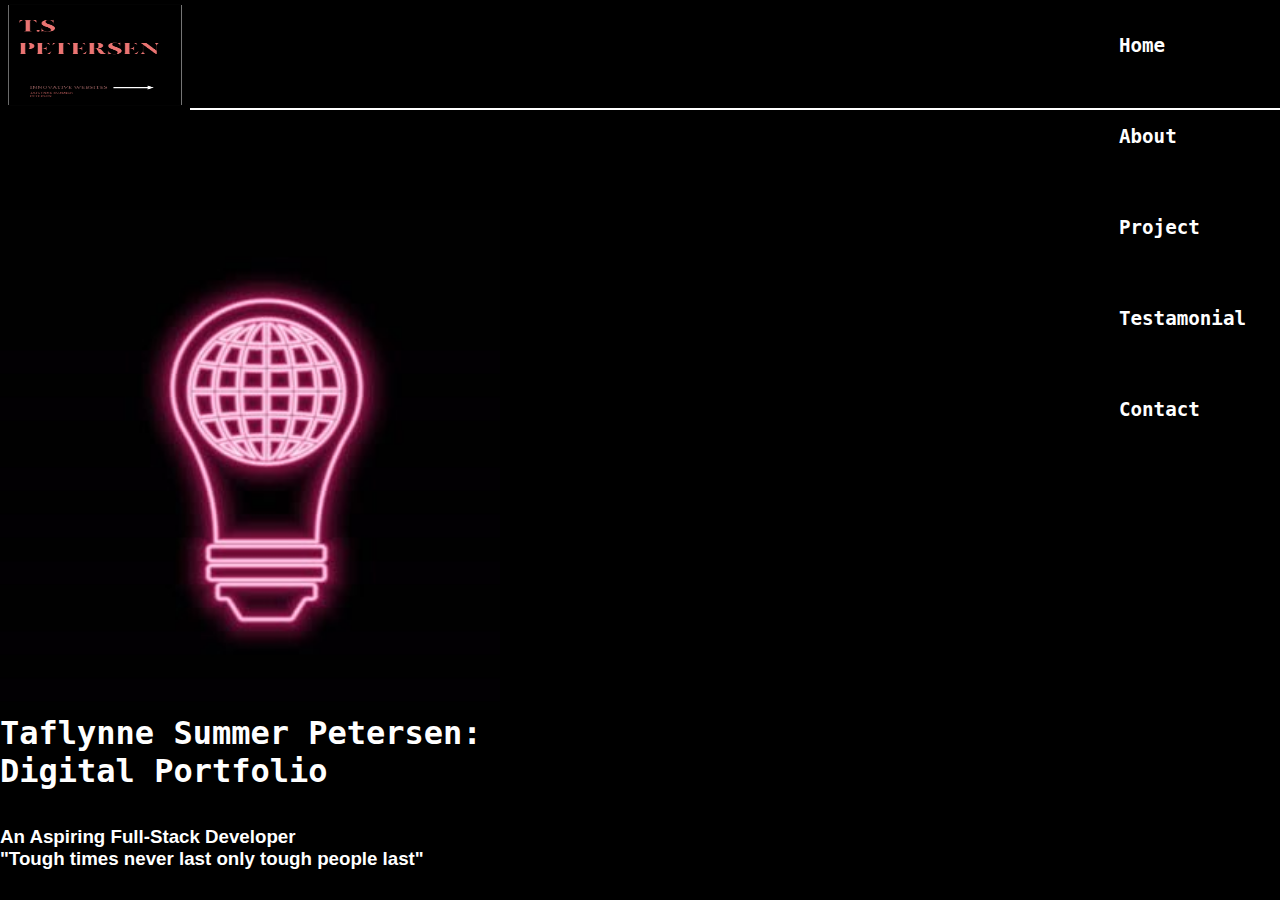
==== index.html @ 61d15a05 "1st commit" ====
<!doctype html>
<html lang="en">
  <head>
    <meta charset="utf-8">
    <meta name="viewport" content="width=device-width, initial-scale=1">
    <title>Digital Portfolio</title>
    <link href="https://cdn.jsdelivr.net/npm/bootstrap@5.3.0-alpha3/dist/css/bootstrap.min.css" rel="stylesheet" integrity="sha384-KK94CHFLLe+nY2dmCWGMq91rCGa5gtU4mk92HdvYe+M/SXH301p5ILy+dN9+nJOZ" crossorigin="anonymous">
    <link rel="stylesheet" href="./css/style.css">
  </head>
  <body>
    <header>
<nav>
   
  <img src="images/NEW TAFF LOGO.png" alt="logo" width="190px" height="110px  ">
  
  
  <ul class="navbar">
      <li><a href="#Home">Home</a></li>
      <li><a href="#About">About</a></li>
      <li><a href="#Projects">Project</a></li>
      <li><a href="#Testamonial">Testamonial</a></li>
      <li><a href="#Contact">Contact</a></li>

     </ul>
</nav>

<section id="landing-page">


  <div class="container-fluid text-center">
    <div class="row">
      <div class="col order-last">
        <img src="images/light bulb save copy.jpg" alt="animation" width="500px" height="500px">
      </div>
       
      <div class="col order-first">
        <h1>
          Taflynne Summer Petersen: <br>
          Digital Portfolio 
        </h1><br><br>
        <h3> An Aspiring Full-Stack Developer <br>
        "Tough times never last only tough people last"</h3>
      </div>
    </div>
  </div>
  </section>





    </header>

    <script src="https://cdn.jsdelivr.net/npm/bootstrap@5.3.0-alpha3/dist/js/bootstrap.bundle.min.js" integrity="sha384-ENjdO4Dr2bkBIFxQpeoTz1HIcje39Wm4jDKdf19U8gI4ddQ3GYNS7NTKfAdVQSZe" crossorigin="anonymous"></script>
  </body>
</html>
---- css/style.css ----
* {
  padding: 0;
  margin: 0;
  box-sizing: border-box;
}

nav {

  background-color: black;
  width: 100%;
  height: 110px;
  list-style: none;
  border-bottom: 2px solid white;
  display: flex;
  justify-content: space-between;
}

.nav .navbar{
  float: right;
}

ul li {
    list-style: none;
    padding: 20px;

}

ul li a {
  text-decoration: none;
  display: flex;

  padding: 14px;
  color: white;
  font-size: larger;
  font-weight: bold;
  font-family: 'Chivo Mono', monospace;

}

li a:hover {
   background-color: rgb(231, 76, 102);
}
body{

  background-color: black;
}
  #landing-page .container-fluid{

margin-top: 100px; 
  }
  h1{
    font-family: 'Chivo Mono', monospace;
    color: white;
    font-weight: bold;
  }
  h3{
    color: white;
     font-family: 'Inter', sans-serif;;

  }
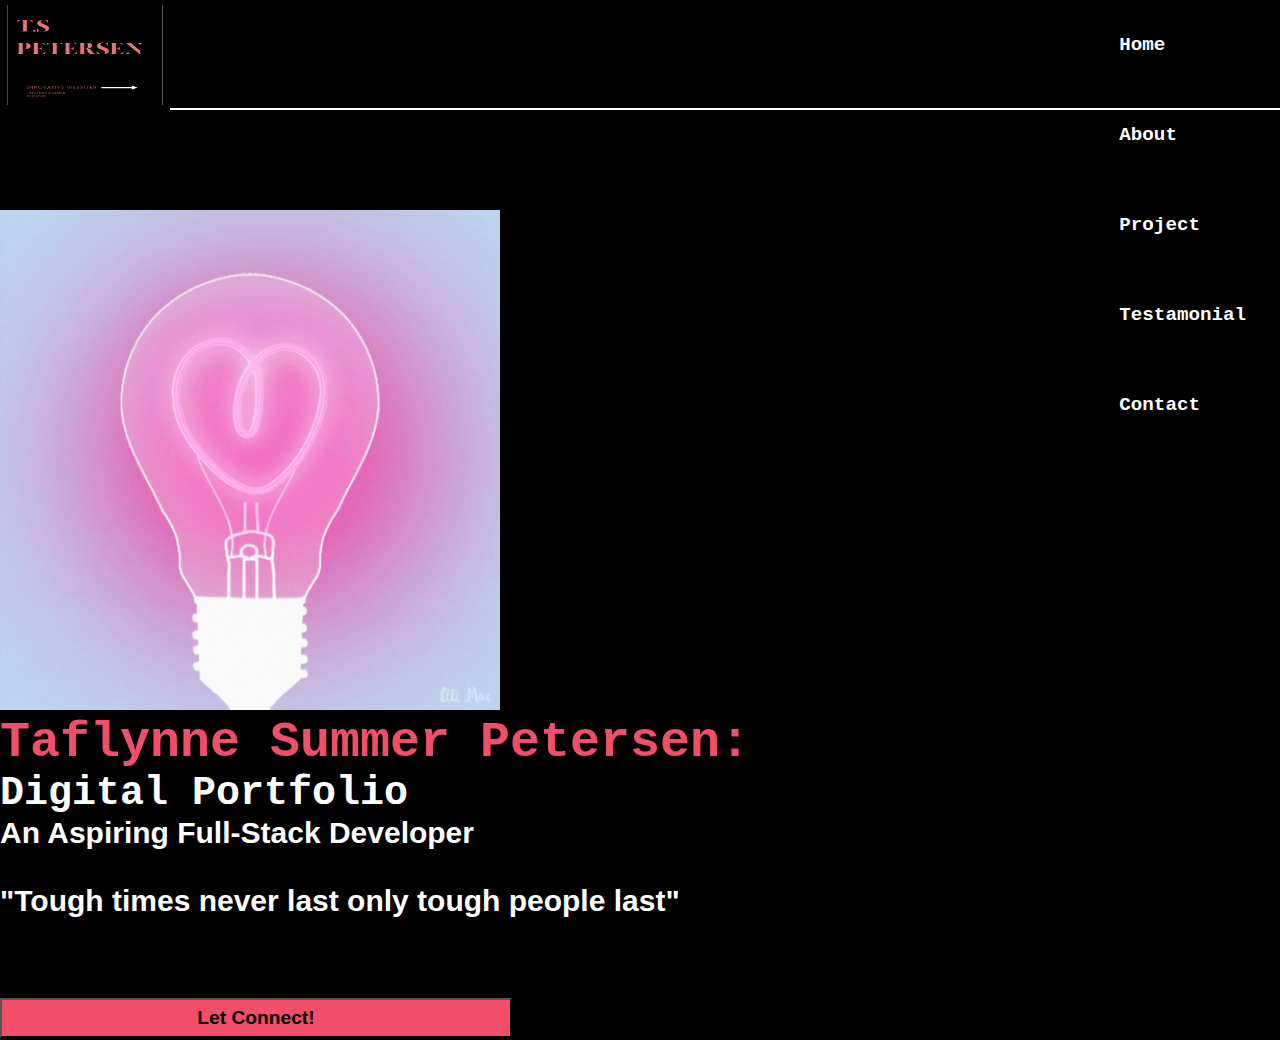
==== commit a6914492: "2nd commit" ====
--- a/index.html
+++ b/index.html
@@ -6,20 +6,24 @@
     <title>Digital Portfolio</title>
     <link href="https://cdn.jsdelivr.net/npm/bootstrap@5.3.0-alpha3/dist/css/bootstrap.min.css" rel="stylesheet" integrity="sha384-KK94CHFLLe+nY2dmCWGMq91rCGa5gtU4mk92HdvYe+M/SXH301p5ILy+dN9+nJOZ" crossorigin="anonymous">
     <link rel="stylesheet" href="./css/style.css">
+    <link
+    rel="stylesheet"
+    href="https://cdnjs.cloudflare.com/ajax/libs/animate.css/4.1.1/animate.min.css"
+  />
   </head>
   <body>
     <header>
 <nav>
    
-  <img src="images/NEW TAFF LOGO.png" alt="logo" width="190px" height="110px  ">
+  <img src="images/NEW TAFF LOGO.png" alt="logo" width="170px" height="110px  ">
   
   
   <ul class="navbar">
-      <li><a href="#Home">Home</a></li>
-      <li><a href="#About">About</a></li>
-      <li><a href="#Projects">Project</a></li>
-      <li><a href="#Testamonial">Testamonial</a></li>
-      <li><a href="#Contact">Contact</a></li>
+      <li><a href="./index.html">Home</a></li>
+      <li><a href="./html/about.html">About</a></li>
+      <li><a href="./html/projects.html">Project</a></li>
+      <li><a href="./html/testomonials.html">Testamonial</a></li>
+      <li><a href="./html/contact.html">Contact</a></li>
 
      </ul>
 </nav>
@@ -30,16 +34,20 @@
   <div class="container-fluid text-center">
     <div class="row">
       <div class="col order-last">
-        <img src="images/light bulb save copy.jpg" alt="animation" width="500px" height="500px">
+        <img src="images/giphy.gif" alt="animation" width="500px" height="500px">
       </div>
        
       <div class="col order-first">
-        <h1>
-          Taflynne Summer Petersen: <br>
+        <h1 class="animate__animated animate__bounce">Taflynne Summer Petersen:</h1>
+        <h2>
           Digital Portfolio 
-        </h1><br><br>
-        <h3> An Aspiring Full-Stack Developer <br>
+        </h2>
+        <h3> An Aspiring Full-Stack Developer <br><br>
         "Tough times never last only tough people last"</h3>
+
+
+        <button type="button" class="btn ">Let Connect!</button>
+
       </div>
     </div>
   </div>
--- a/css/style.css
+++ b/css/style.css
@@ -13,6 +13,7 @@
   border-bottom: 2px solid white;
   display: flex;
   justify-content: space-between;
+  
 }
 
 .nav .navbar{
@@ -50,15 +51,39 @@
   }
   h1{
     font-family: 'Chivo Mono', monospace;
+    color:  rgb(240, 78, 105);
+    font-weight: bold;
+    font-size: 50px;
+  }
+
+  h2{
+    font-family: 'Chivo Mono', monospace;
     color: white;
     font-weight: bold;
+    font-size: 40px;
   }
   h3{
     color: white;
-     font-family: 'Inter', sans-serif;;
+     font-family: 'Inter', sans-serif;
+     font-size: 30px;
 
   }
 
-    
+   #landing-page .container-fluid .btn{
+      margin-top: 80px;
+      background-color:  rgb(240, 78, 105);
+      
+      font-size: larger;
+      font-weight: 900;
+      width: 40%;
+      height: 40px;
+      color: black;
 
- 
+
+  }
+  #landing-page .container-fluid .btn:hover{
+    box-shadow: 2px 2px 20px  rgb(240, 78, 105);
+  }
+  box-shadow: 2px 2px 20px  rgb(240, 78, 105);
+
+    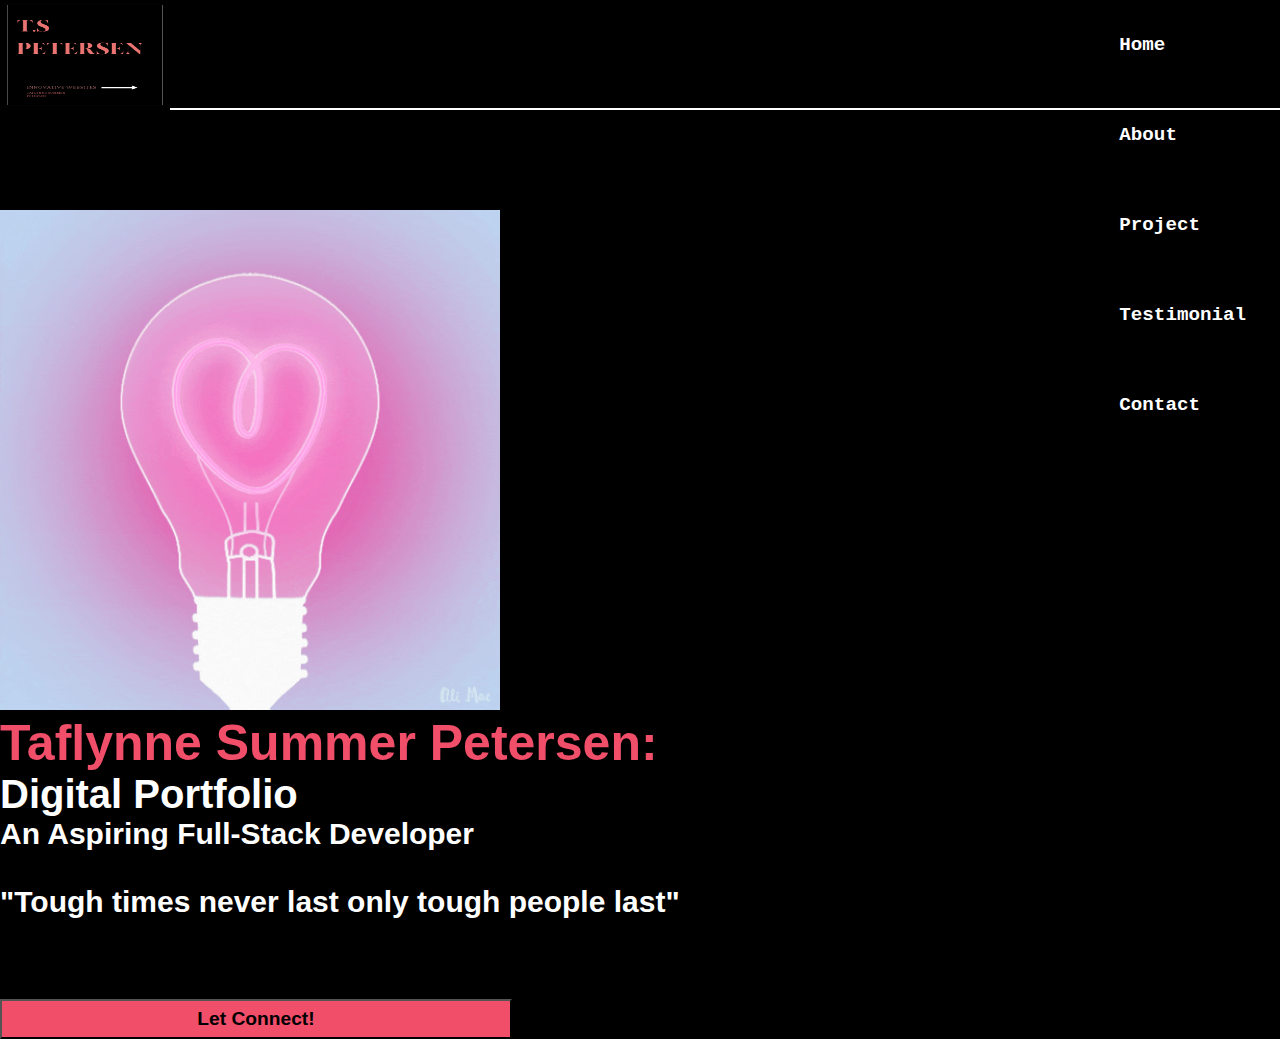
==== commit 45667b95: "3rd commit" ====
--- a/index.html
+++ b/index.html
@@ -22,7 +22,7 @@
       <li><a href="./index.html">Home</a></li>
       <li><a href="./html/about.html">About</a></li>
       <li><a href="./html/projects.html">Project</a></li>
-      <li><a href="./html/testomonials.html">Testamonial</a></li>
+      <li><a href="./html/testomonials.html">Testimonial</a></li>
       <li><a href="./html/contact.html">Contact</a></li>
 
      </ul>
--- a/css/style.css
+++ b/css/style.css
@@ -14,6 +14,18 @@
   display: flex;
   justify-content: space-between;
   
+}
+
+.square{
+  width:500px;
+  height:500px;
+  color:white;
+  background-color: white;
+}
+
+.lightbulb{
+  background-color:black;
+  color:black;
 }
 
 .nav .navbar{
@@ -50,21 +62,21 @@
 margin-top: 100px; 
   }
   h1{
-    font-family: 'Chivo Mono', monospace;
+    font-family: 'Fira Sans', sans-serif;;
     color:  rgb(240, 78, 105);
     font-weight: bold;
     font-size: 50px;
   }
 
   h2{
-    font-family: 'Chivo Mono', monospace;
+    font-family: 'Fira Sans', sans-serif;
     color: white;
     font-weight: bold;
     font-size: 40px;
   }
   h3{
     color: white;
-     font-family: 'Inter', sans-serif;
+     font-family: 'Fira Sans', sans-serif;
      font-size: 30px;
 
   }
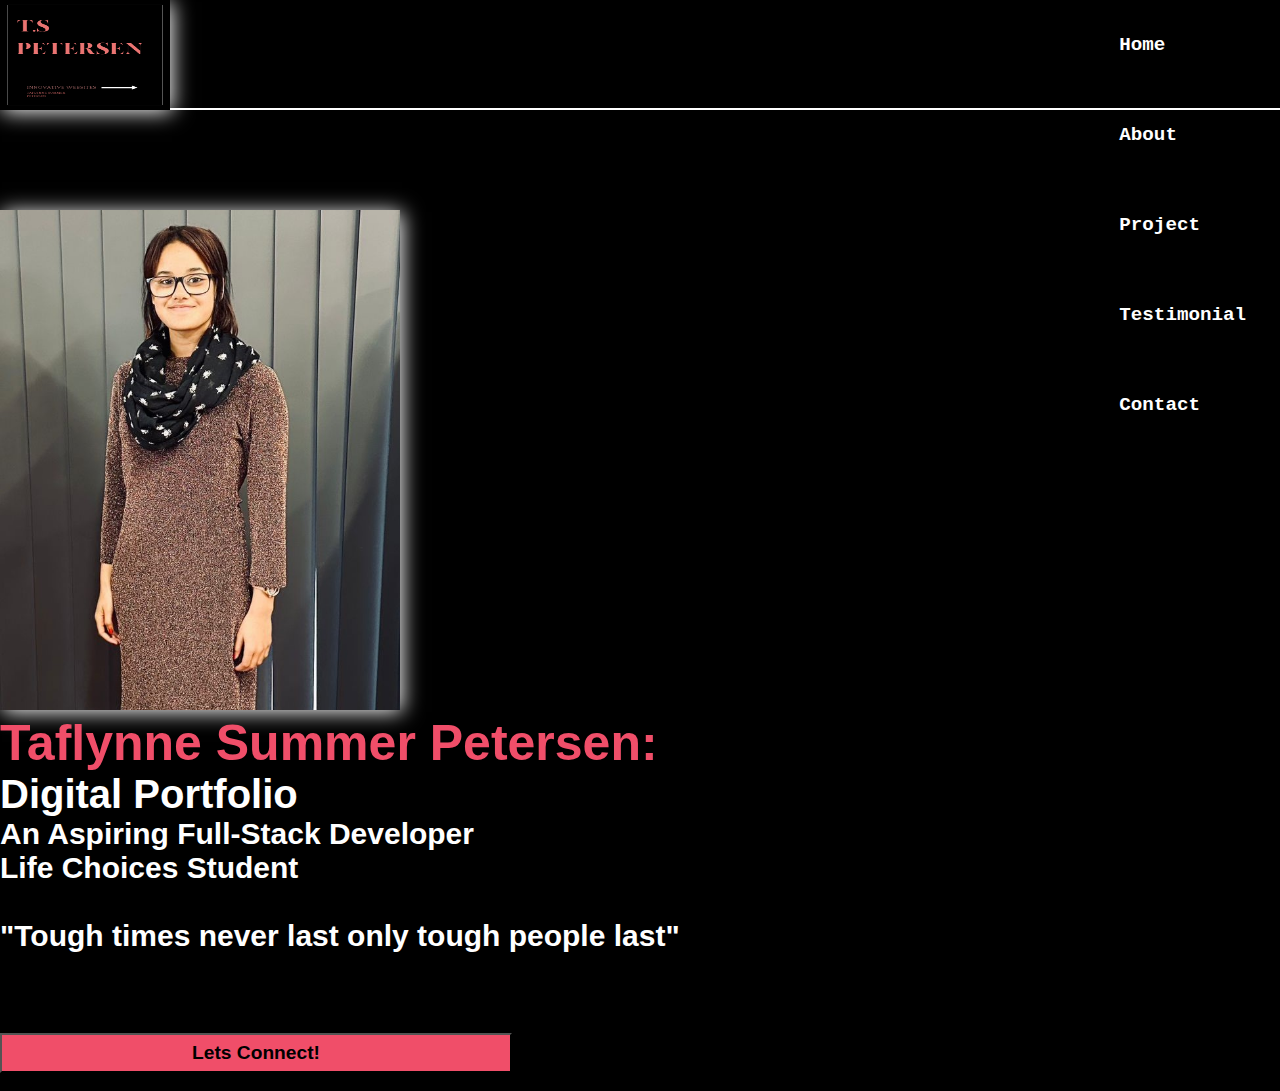
==== commit eb1d26f6: "4th commit" ====
--- a/index.html
+++ b/index.html
@@ -27,37 +27,44 @@
 
      </ul>
 </nav>
-
-<section id="landing-page">
+</header>
+  <main>
+    <section id="landing-page">
 
 
-  <div class="container-fluid text-center">
-    <div class="row">
-      <div class="col order-last">
-        <img src="images/giphy.gif" alt="animation" width="500px" height="500px">
+      <div class="container-fluid text-center">
+        <div class="row">
+          <div class="col order-last">
+            <img src="./images/taff portfolio img.jpg" alt="animation" width="400px" height="500px">
+          </div>
+           
+          <div class="col order-first">
+            <h1 class="animate__animated animate__bounce">Taflynne Summer Petersen:</h1>
+            <h2>
+              Digital Portfolio 
+            </h2>
+            <h3> An Aspiring Full-Stack Developer <br>
+              Life Choices Student<br><br>
+            "Tough times never last only tough people last"</h3>
+    
+    
+            <button type="button" class="btn"><a href="./html/contact.html" style="text-decoration: none; color: #000;" > Lets Connect!</a></button>
+    
+          </div>
+        </div>
       </div>
-       
-      <div class="col order-first">
-        <h1 class="animate__animated animate__bounce">Taflynne Summer Petersen:</h1>
-        <h2>
-          Digital Portfolio 
-        </h2>
-        <h3> An Aspiring Full-Stack Developer <br><br>
-        "Tough times never last only tough people last"</h3>
-
-
-        <button type="button" class="btn ">Let Connect!</button>
-
-      </div>
-    </div>
-  </div>
-  </section>
+      </section>
+  </main>
+  <footer class="footer">
+    <a href="https://www.instagram.com/gypsie_tea/" target="_blank" ><img src="" alt=""></a>
+    
+  </footer>
 
 
 
 
 
-    </header>
+  
 
     <script src="https://cdn.jsdelivr.net/npm/bootstrap@5.3.0-alpha3/dist/js/bootstrap.bundle.min.js" integrity="sha384-ENjdO4Dr2bkBIFxQpeoTz1HIcje39Wm4jDKdf19U8gI4ddQ3GYNS7NTKfAdVQSZe" crossorigin="anonymous"></script>
   </body>
--- a/css/style.css
+++ b/css/style.css
@@ -62,7 +62,7 @@
 margin-top: 100px; 
   }
   h1{
-    font-family: 'Fira Sans', sans-serif;;
+    font-family: 'Fira Sans', sans-serif;
     color:  rgb(240, 78, 105);
     font-weight: bold;
     font-size: 50px;
@@ -96,6 +96,11 @@
   #landing-page .container-fluid .btn:hover{
     box-shadow: 2px 2px 20px  rgb(240, 78, 105);
   }
-  box-shadow: 2px 2px 20px  rgb(240, 78, 105);
+  
+  img{
+
+box-shadow: 2px 2px 20px  white;
+    
+  }
 
     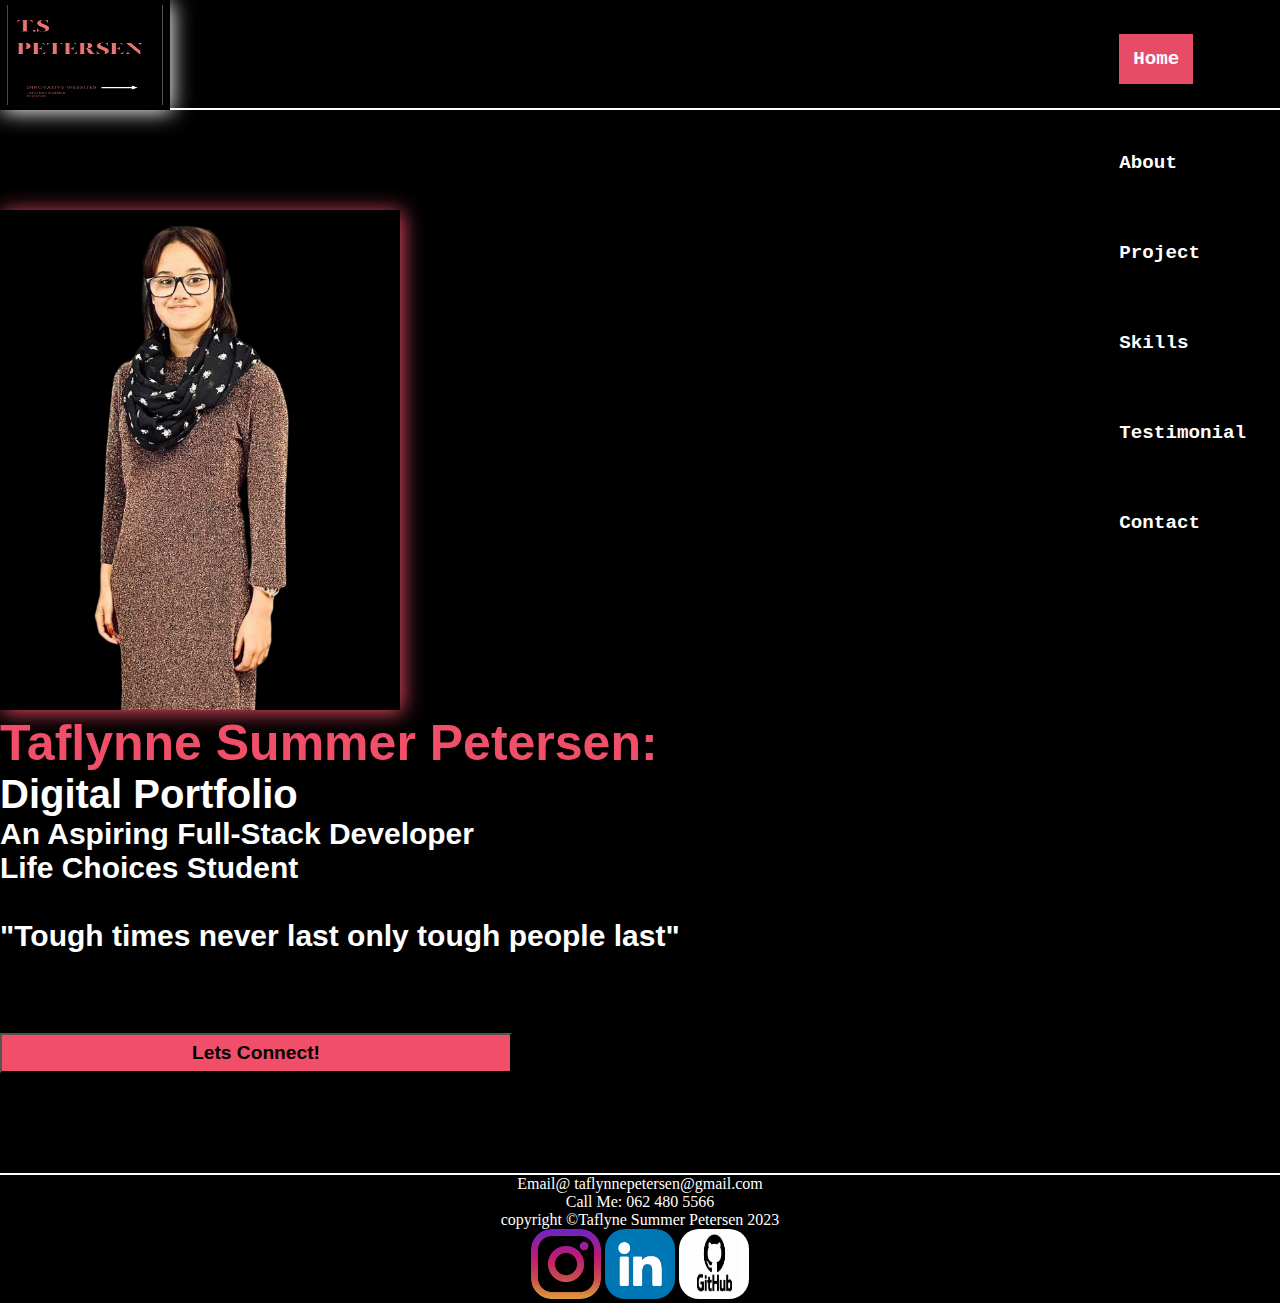
==== commit 55e6061a: "5th commit" ====
--- a/index.html
+++ b/index.html
@@ -1,41 +1,43 @@
 <!doctype html>
 <html lang="en">
   <head>
-    <meta charset="utf-8">
-    <meta name="viewport" content="width=device-width, initial-scale=1">
-    <title>Digital Portfolio</title>
+        <meta charset="utf-8">
+        <meta name="viewport" content="width=device-width, initial-scale=1">
+          <title>Digital Portfolio</title>
+    <!-- bootstrap link -->
     <link href="https://cdn.jsdelivr.net/npm/bootstrap@5.3.0-alpha3/dist/css/bootstrap.min.css" rel="stylesheet" integrity="sha384-KK94CHFLLe+nY2dmCWGMq91rCGa5gtU4mk92HdvYe+M/SXH301p5ILy+dN9+nJOZ" crossorigin="anonymous">
+    <!-- link to style.css -->
     <link rel="stylesheet" href="./css/style.css">
-    <link
-    rel="stylesheet"
-    href="https://cdnjs.cloudflare.com/ajax/libs/animate.css/4.1.1/animate.min.css"
-  />
+    <!-- animation link -->
+    <link rel="stylesheet" href="https://cdnjs.cloudflare.com/ajax/libs/animate.css/4.1.1/animate.min.css"/>
+    <!-- shortcut icon -->
+        <link rel="shortcut icon" href="./images/NEW TAFF LOGO.png" type="image/x-icon"/>
   </head>
-  <body>
-    <header>
-<nav>
-   
-  <img src="images/NEW TAFF LOGO.png" alt="logo" width="170px" height="110px  ">
-  
-  
-  <ul class="navbar">
-      <li><a href="./index.html">Home</a></li>
-      <li><a href="./html/about.html">About</a></li>
-      <li><a href="./html/projects.html">Project</a></li>
-      <li><a href="./html/testomonials.html">Testimonial</a></li>
-      <li><a href="./html/contact.html">Contact</a></li>
+      <body>
+          <header>
+              <nav>
+                  <!-- logo image -->
+                  <div class="logo-img">
+                    <img src="images/NEW TAFF LOGO.png" alt="logo">
+                  </div>
+                
+              <!-- navigation bar -->
+                <ul class="navbar">
+                  <li><a href="./index.html"><span class="highlight"> Home</span></a></li>
+                  <li><a href="./html/about.html">About</a></li>
+                  <li><a href="./html/projects.html">Project</a></li>
+                  <li><a href="./html/skills.html">Skills</a></li>
+                  <li><a href="./html/testimonial.html">Testimonial</a></li>
+                  <li><a href="./html/contact.html">Contact</a></li>
 
-     </ul>
-</nav>
-</header>
+                </ul>
+              </nav>
+          </header>
   <main>
-    <section id="landing-page">
-
-
       <div class="container-fluid text-center">
         <div class="row">
           <div class="col order-last">
-            <img src="./images/taff portfolio img.jpg" alt="animation" width="400px" height="500px">
+            <img src="./images/taff portfolio img.png" alt="animation" width="400px" height="500px">
           </div>
            
           <div class="col order-first">
@@ -53,19 +55,20 @@
           </div>
         </div>
       </div>
-      </section>
   </main>
   <footer class="footer">
-    <a href="https://www.instagram.com/gypsie_tea/" target="_blank" ><img src="" alt=""></a>
-    
+    <div class="copy-right">
+      <center><p> Email@ taflynnepetersen@gmail.com <br> Call Me: 062 480 5566 <br> copyright &copy;Taflyne Summer Petersen 2023  </p> </center>
+      <!-- <p>Email@ taflynnepetersen@gmail.com</p> -->
+    <a href="https://www.instagram.com/gypsie_tea/" target="_blank" ><img src="../images/instagram.png" width="70px" height="70px" alt="instagram"></a>
+    <a href="https://www.linkedin.com/login" target="_blank" ><img src="../images/linkedin.png" width="70px" height="70px" alt="linkedin"></a>
+    <a href="https://github.com/Taflnne15" target="_blank" ><img src="../images/github img.png" width="70px" height="70px" alt="github"></a>
+   
   </footer>
-
-
-
-
-
-  
-
-    <script src="https://cdn.jsdelivr.net/npm/bootstrap@5.3.0-alpha3/dist/js/bootstrap.bundle.min.js" integrity="sha384-ENjdO4Dr2bkBIFxQpeoTz1HIcje39Wm4jDKdf19U8gI4ddQ3GYNS7NTKfAdVQSZe" crossorigin="anonymous"></script>
+  <!-- bootstrap js link-->
+  <script src="https://cdn.jsdelivr.net/npm/bootstrap@5.3.0-alpha3/dist/js/bootstrap.bundle.min.js" 
+    integrity="sha384-ENjdO4Dr2bkBIFxQpeoTz1HIcje39Wm4jDKdf19U8gI4ddQ3GYNS7NTKfAdVQSZe"
+    crossorigin="anonymous">
+  </script>
   </body>
 </html>--- a/css/style.css
+++ b/css/style.css
@@ -3,9 +3,8 @@
   margin: 0;
   box-sizing: border-box;
 }
-
+/* navigation styling */
 nav {
-
   background-color: black;
   width: 100%;
   height: 110px;
@@ -13,53 +12,52 @@
   border-bottom: 2px solid white;
   display: flex;
   justify-content: space-between;
-  
 }
-
-.square{
-  width:500px;
-  height:500px;
-  color:white;
-  background-color: white;
+ .logo-img img{
+  box-shadow: 2px 2px 20px white;
+  width: 170px;
+  height: 110px;
 }
-
-.lightbulb{
-  background-color:black;
-  color:black;
-}
-
 .nav .navbar{
   float: right;
 }
 
 ul li {
-    list-style: none;
-    padding: 20px;
-
+  list-style: none;
+  padding: 20px;
 }
-
 ul li a {
   text-decoration: none;
   display: flex;
-
   padding: 14px;
   color: white;
   font-size: larger;
   font-weight: bold;
   font-family: 'Chivo Mono', monospace;
+}
+li a:hover {
+  background-color: rgb(231, 76, 102);
+}
+/**********************/
+/* .square{
+  width:500px;
+  height:500px;
+  color:white;
+  background-color: white;
+} */
 
-}
-
-li a:hover {
-   background-color: rgb(231, 76, 102);
-}
+/* .lightbulb{
+  background-color:black;
+  color:black;
+} */
+/* body styling */
 body{
-
   background-color: black;
 }
-  #landing-page .container-fluid{
-
-margin-top: 100px; 
+/****************/
+/* landing page content holder */
+ .container-fluid{
+      margin-top: 100px; 
   }
   h1{
     font-family: 'Fira Sans', sans-serif;
@@ -80,27 +78,52 @@
      font-size: 30px;
 
   }
-
-   #landing-page .container-fluid .btn{
+  /****************************/
+/* button styling */
+  .container-fluid .btn{
       margin-top: 80px;
       background-color:  rgb(240, 78, 105);
-      
       font-size: larger;
       font-weight: 900;
       width: 40%;
       height: 40px;
       color: black;
+  }
+  /* button styling when hover */
+  .container-fluid .btn:hover{
+    box-shadow: 2px 2px 20px  rgb(240, 78, 105);
+  }
+  /* big image of me */
+  .col img{
+    box-shadow: 2px 2px 20px  rgb(240, 78, 105);
+  }
+  /* every image */
+  /* img{
+    box-shadow: 2px 2px 20px  white;
+  } */
+footer{
+border-top: 2px solid white;
+margin-top: 100px;
+
+}
+
+footer img
+{
+justify-content: center;
+
+}
+.copy-right{
+text-align: center;
+  color: white;
+}
+    
+.highlight{
+  background-color: rgb(231, 76, 102);
+  padding: 14px;
+}
 
 
-  }
-  #landing-page .container-fluid .btn:hover{
-    box-shadow: 2px 2px 20px  rgb(240, 78, 105);
-  }
-  
-  img{
+footer img{
+  border-radius: 20px;
+}
 
-box-shadow: 2px 2px 20px  white;
-    
-  }
-
-    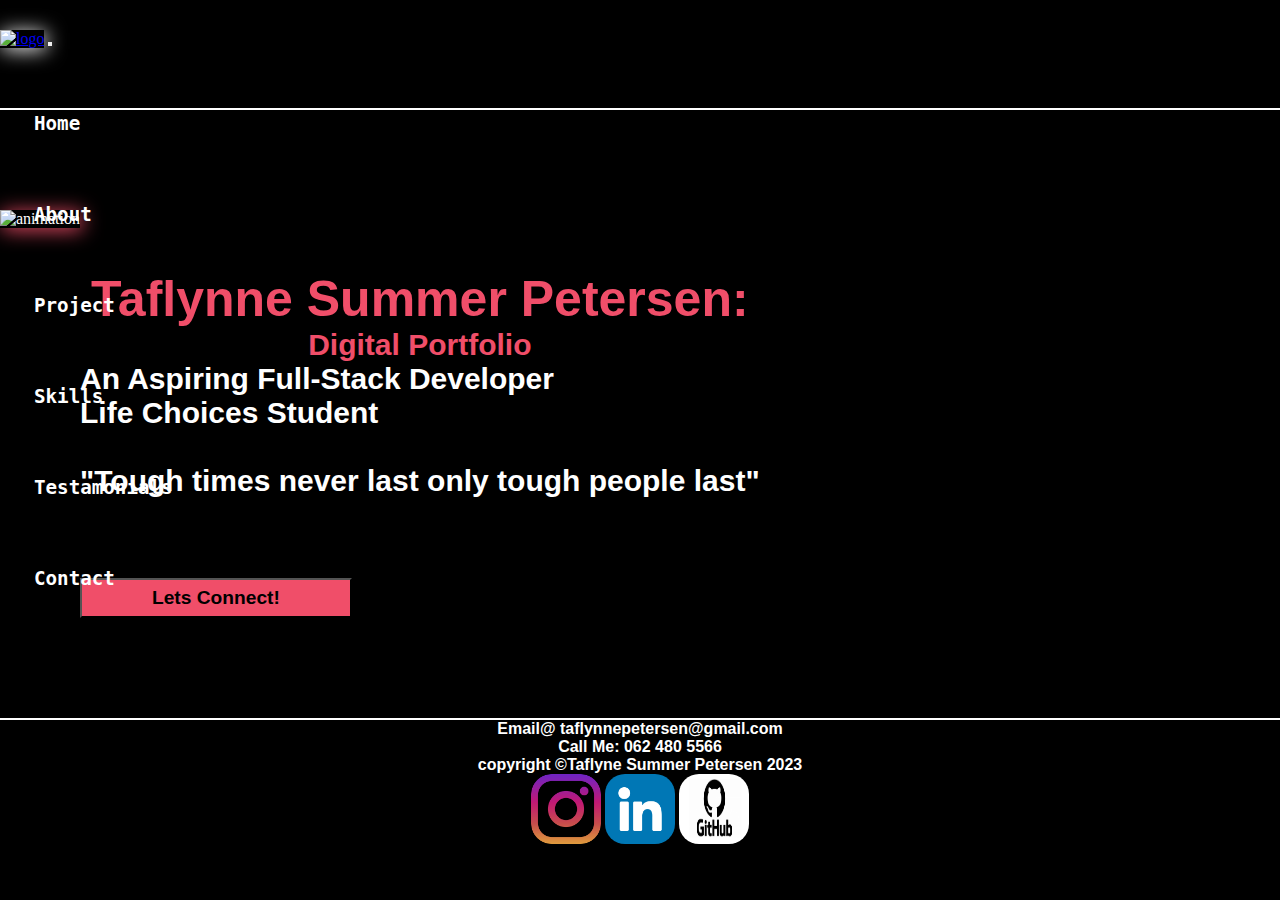
==== commit 2a490dab: "7th commit" ====
--- a/index.html
+++ b/index.html
@@ -7,21 +7,89 @@
     <!-- bootstrap link -->
     <link href="https://cdn.jsdelivr.net/npm/bootstrap@5.3.0-alpha3/dist/css/bootstrap.min.css" rel="stylesheet" integrity="sha384-KK94CHFLLe+nY2dmCWGMq91rCGa5gtU4mk92HdvYe+M/SXH301p5ILy+dN9+nJOZ" crossorigin="anonymous">
     <!-- link to style.css -->
-    <link rel="stylesheet" href="./css/style.css">
+     <link rel="stylesheet" href="./css/style.css"> 
     <!-- animation link -->
     <link rel="stylesheet" href="https://cdnjs.cloudflare.com/ajax/libs/animate.css/4.1.1/animate.min.css"/>
     <!-- shortcut icon -->
         <link rel="shortcut icon" href="./images/NEW TAFF LOGO.png" type="image/x-icon"/>
   </head>
       <body>
-          <header>
-              <nav>
-                  <!-- logo image -->
+        <!-- <nav class="navbar navbar-expand-lg bg-body-tertiary">
+          <div class="container-fluid">
+            <a class="navbar-brand" href="#">Navbar</a>
+            <button class="navbar-toggler" type="button" data-bs-toggle="collapse" data-bs-target="#navbarSupportedContent" aria-controls="navbarSupportedContent" aria-expanded="false" aria-label="Toggle navigation">
+              <span class="navbar-toggler-icon"></span>
+            </button>
+            <div class="collapse navbar-collapse" id="navbarSupportedContent">
+              <ul class="navbar-nav me-auto mb-2 mb-lg-0">
+                <li class="nav-item">
+                  <a class="nav-link active" aria-current="page" href="./index.html">Home</a>
+                  <a class="nav-link active" aria-current="page" href="./html/about.html">About</a>
+                  <a class="nav-link active" aria-current="page" href="./html/projects.html">Projects</a>
+                  <a class="nav-link active" aria-current="page" href="./html/skills.html">Skills</a>
+                  <a class="nav-link active" aria-current="page" href="./html/testimonial.html">Testimonials</a>
+                  <a class="nav-link active" aria-current="page" href="./html/contact.html">Contact</a>
+                </li> -->
+                <!-- <li class="nav-item">
+                  <a class="nav-link" href="#">Link</a> -->
+                <!-- </li> -->
+<!--                    
+                  </a> -->
+                  <!-- <ul class="dropdown-menu">
+                    <li><a class="dropdown-item" href="#">Action</a></li>
+                    <li><a class="dropdown-item" href="#">Another action</a></li>
+                    <li><hr class="dropdown-divider"></li>
+                    <li><a class="dropdown-item" href="#">Something else here</a></li>
+                  </ul> -->
+                </li>
+                </li>
+              </ul>
+              <!-- <form class="d-flex" role="search"> -->
+              
+              
+              </form>
+            </div>
+          </div>
+        </nav>
+           <header>
+            <nav class="navbar navbar-expand-lg bg-black">
+              <div class="container">
+                <a class="navbar-brand text-white" href="#"><img src="https://i.postimg.cc/7YBCRHvB/NEW-TAFF-LOGO.png" class="logo-img-nav" loading="lazy" alt="logo"></a>
+                <button class="navbar-toggler" type="button" data-bs-toggle="collapse" data-bs-target="#navbarNav" aria-controls="navbarNav" aria-expanded="false" aria-label="Toggle navigation">
+                  <span class="navbar-toggler-icon"></span>
+                </button>
+                <!-- the collapse -->
+                <div class="collapse navbar-collapse justify-content-end" id="navbarNav">
+                  <ul class="navbar-nav">
+                    <li class="nav-item">
+                      <a class="nav-link text-white" class="highlight" href="./index.html">Home</a>
+                    </li>
+                    <li class="nav-item">
+                      <a class="nav-link text-white" href="./html/about.html">About</a>
+                    </li>
+                    <li class="nav-item">
+                      <a class="nav-link text-white" href="./html/projects.html">Project</a>
+                    </li>
+                    <li class="nav-item">
+                      <a class="nav-link text-white" href="./html/skills.html">Skills</a>
+                    </li>
+                    <li class="nav-item">
+                      <a class="nav-link text-white" href="./html/testimonial.html">Testamonials</a>
+                    </li>
+                    <li class="nav-item">
+                      <a class="nav-link text-white" href="./html/contact.html">Contact</a>
+                    </li>
+                  </ul>
+                </div>
+              </div>
+          </nav>
+              <!-- <nav>
+                  logo image
                   <div class="logo-img">
-                    <img src="images/NEW TAFF LOGO.png" alt="logo">
+                    <img src="https://i.postimg.cc/7YBCRHvB/NEW-TAFF-LOGO.png" loading="lazy" alt="logo">
                   </div>
                 
-              <!-- navigation bar -->
+              navigation bar
                 <ul class="navbar">
                   <li><a href="./index.html"><span class="highlight"> Home</span></a></li>
                   <li><a href="./html/about.html">About</a></li>
@@ -31,13 +99,13 @@
                   <li><a href="./html/contact.html">Contact</a></li>
 
                 </ul>
-              </nav>
-          </header>
+              </nav> -->
+          </header> 
   <main>
       <div class="container-fluid text-center">
         <div class="row">
           <div class="col order-last">
-            <img src="./images/taff portfolio img.png" alt="animation" width="400px" height="500px">
+            <img src="https://i.postimg.cc/C5h1vtcT/taff-portfolio-img.png" loading="lazy" alt="animation" width="400px" height="500px">
           </div>
            
           <div class="col order-first">
@@ -56,13 +124,14 @@
         </div>
       </div>
   </main>
+  <!-- <a href="test.html">test</a> -->
   <footer class="footer">
     <div class="copy-right">
       <center><p> Email@ taflynnepetersen@gmail.com <br> Call Me: 062 480 5566 <br> copyright &copy;Taflyne Summer Petersen 2023  </p> </center>
       <!-- <p>Email@ taflynnepetersen@gmail.com</p> -->
-    <a href="https://www.instagram.com/gypsie_tea/" target="_blank" ><img src="../images/instagram.png" width="70px" height="70px" alt="instagram"></a>
-    <a href="https://www.linkedin.com/login" target="_blank" ><img src="../images/linkedin.png" width="70px" height="70px" alt="linkedin"></a>
-    <a href="https://github.com/Taflnne15" target="_blank" ><img src="../images/github img.png" width="70px" height="70px" alt="github"></a>
+    <a href="https://www.instagram.com/gypsie_tea/" target="_blank" ><img src="../images/instagram.png" loading="lazy" width="70px" height="70px" alt="instagram"></a>
+    <a href="https://www.linkedin.com/login" target="_blank" ><img src="../images/linkedin.png" loading="lazy" width="70px" height="70px" alt="linkedin"></a>
+    <a href="https://github.com/Taflnne15" target="_blank" ><img src="../images/github img.png" loading="lazy" width="70px" height="70px" alt="github"></a>
    
   </footer>
   <!-- bootstrap js link-->
--- a/css/style.css
+++ b/css/style.css
@@ -1,3 +1,6 @@
+
+
+/* home pg css */
 * {
   padding: 0;
   margin: 0;
@@ -13,10 +16,18 @@
   display: flex;
   justify-content: space-between;
 }
+
  .logo-img img{
   box-shadow: 2px 2px 20px white;
-  width: 170px;
+  width: 110px;
   height: 110px;
+}
+
+.logo-img-nav{
+  box-shadow: 2px 2px 20px white;
+  width: 90px;
+  height: 90px;
+  margin-top: 30px;
 }
 .nav .navbar{
   float: right;
@@ -127,3 +138,347 @@
   border-radius: 20px;
 }
 
+
+@media only screen and (max-width: 700px){
+  
+}
+
+@media only screen and (max-width: 300px){
+ body{
+  width: min-content;
+  padding: 10px;
+ }
+ .logo-img img{
+  box-shadow: 2px 2px 20px white;
+  width: 100px;
+  height: 110px;
+}
+.navbar{
+  position:fixed;
+  top: 0;
+  background-color: black;
+}
+.logo-img-nav{
+  width: 80px;
+  height: 80px;
+}
+
+/* .collapse{
+  background-color:  rgb(231, 76, 102);
+  z-index: 2;
+} */
+}
+
+ 
+
+/* about css */
+.container-fluid  {
+  color: white;
+  /* height: 1000px; */
+  display: flex;
+  flex-direction: column;
+  
+    }
+    /* card with pic of myself */
+    .card{
+margin-top: 200px;
+z-index: 900;
+margin-left: 150px;
+border: 15px  rgb(240, 78, 105) solid;
+box-shadow: 2px 2px 20px rgb(240, 78, 105) ;
+    }
+h5{
+ font-weight: 700;
+}
+p{
+  font-weight: 700;
+}
+h1{
+color:  rgb(240, 78, 105);
+  font-weight: 900;
+  text-align: center;
+}
+h2{
+font-weight: 800;
+  text-align:center;
+font-family: 'Fira Sans', sans-serif;
+font-size: 30px;
+
+}
+.Work-Experience h2{
+font-family: 'Fira Sans', sans-serif;
+text-align: center;
+
+
+}
+h3{
+font-weight: 600;
+  font-family: 'Fira Sans', sans-serif;;
+}
+
+.btn{
+  margin-top: 50px;
+  background-color:  rgb(240, 78, 105);
+      font-size: larger;
+      font-weight: 900;
+      width: 200px;
+      height: 40px;
+      color: black;
+}
+.btn:hover{
+
+  box-shadow: 2px 2px 20px  rgb(240, 78, 105);
+
+
+}
+footer{
+  border-top: 2px solid white;
+  margin-top: 100px;
+  
+  }
+  
+  footer img
+  {
+  justify-content: center;
+  
+  }
+  .copy-right{
+  text-align: center;
+    color: white;
+  }
+
+  .move{
+    margin-right: 10%;
+  }
+  @media only screen and (max-width: 700px){
+  
+  }
+  
+  @media only screen and (max-width: 300px){
+   body{
+    width: min-content;
+   }
+   
+  }
+
+  /* projects css */
+  h1{
+    margin-top: 3rem;
+    font-weight: bold;
+color: rgb(240, 78, 105); 
+font-family: 'Fira Sans', sans-serif;
+text-align: center;
+}
+    /* #landing-page .container-fluid{
+  margin-top: 100px; 
+    } */
+    /* position: relative; */
+    /* width: 250px;
+    height: 320px;
+    */
+    /* margin-top: 50px; */
+    /* justify-content: space-around; */
+    /* margin-right: 250px; */
+    /* text-align: center; */
+/* display: flex;
+flex-direction: row; */
+
+.skills img{
+    width: 300px;
+    height: 300px;
+}
+
+ /* .container  .project-1{
+ width: 300px;
+}  */
+p{
+    font-weight: 600;
+    font-family: 'Fira Sans', sans-serif;   
+}
+.btn-primary{
+
+    margin-top: 80px;
+      background-color:  rgb(240, 78, 105);
+      font-size: larger;
+      font-weight: 900;
+      
+      color: black; 
+}
+
+h5{
+font-weight: 600;
+    font-family: 'Fira Sans', sans-serif; 
+}
+@media only screen and (max-width: 700px){
+  
+}
+
+@media only screen and (max-width: 300px){
+ body{
+  width: min-content;
+ }
+ 
+}
+
+/* skills css */
+h1{
+  margin-top: 3rem;
+  font-weight: bold;
+color: rgb(240, 78, 105); 
+font-family: 'Fira Sans', sans-serif;
+text-align: center;
+}
+@media only screen and (max-width: 700px){
+
+}
+
+@media only screen and (max-width: 300px){
+body{
+width: min-content;
+}
+
+}
+/* testimonial css */
+h1{
+  text-align: center;
+  color:  rgb(240, 78, 105);
+  font-family: 'Fira Sans', sans-serif;
+  margin-top: 60px;
+  font-weight: 900;
+}
+/* h5{
+color:  rgb(240, 78, 105);  
+} */
+
+footer img{
+border-radius: 20px;
+}
+/* card image */
+.container .row  .col img{
+width: 100%;
+}
+
+
+
+.container-fluid .row{
+display: flex;
+flex-direction: row;
+z-index: -1;
+}
+/* contact css */
+ /* contact form styling */
+ .form-containe{
+  display: flex;
+  /* width: 500px;
+  height: 600px; */
+  align-items: center;
+  position: relative;
+ float:right;
+  justify-content: space-between;
+  border-radius: 2px  solid white;
+  margin-right: 600px;
+
+}
+
+
+h2{
+text-align: center;
+  font-family: 'Fira Sans', sans-serif;
+color:  rgb(240, 78, 105);;
+font-weight: 900;
+
+}
+
+.form-control{
+width: 200%;
+}
+#exampleFormControlInput1{
+width: 500px;
+}
+.form-contact{
+margin-left: 35%;
+}
+
+#exampleFormControlTextarea1{
+width: 500px ;
+}
+
+.submit{
+margin-top: 80px;
+background-color:  rgb(240, 78, 105);
+font-size: larger;
+font-weight: 900;
+width: 40%;
+height: 40px;
+color: black;
+transition: ease 0.5s;
+
+}
+img{
+margin-bottom: 30px;
+}
+
+.submit:hover{
+box-shadow: 2px 2px 20px  rgb(240, 78, 105);
+
+}
+
+/***************************************/
+/***************************************/
+/***************************************/
+/***************************************/
+@media only screen and (max-width: 700px){
+  /* body{
+    width: min-content;
+    
+} */
+.logo-img-nav{
+  box-shadow: 2px 2px 20px white;
+  width: 90px;
+  height: 90px;
+  margin-top: 2px;
+}
+.callapse{
+  background-color: crimson;
+  position: relative+;
+  top: 0;
+}
+.navbar-nav{
+  background-color: crimson;
+}
+nav {
+  z-index: 900;
+}
+
+.skills .container .row{
+  flex-direction: column;
+}
+}
+
+@media only screen and (max-width: 300px){
+  body{
+    width: min-content;
+    
+}
+.logo-img-nav{
+  box-shadow: 2px 2px 20px white;
+  width: 90px;
+  height: 90px;
+  margin-top: 2px;
+}
+.callapse{
+  background-color: crimson;
+  position: relative+;
+  top: 0;
+}
+.navbar-nav{
+  background-color: crimson;
+}
+nav {
+  z-index: 900;
+}
+
+.skills .container .row{
+  flex-direction: column;
+}
+}